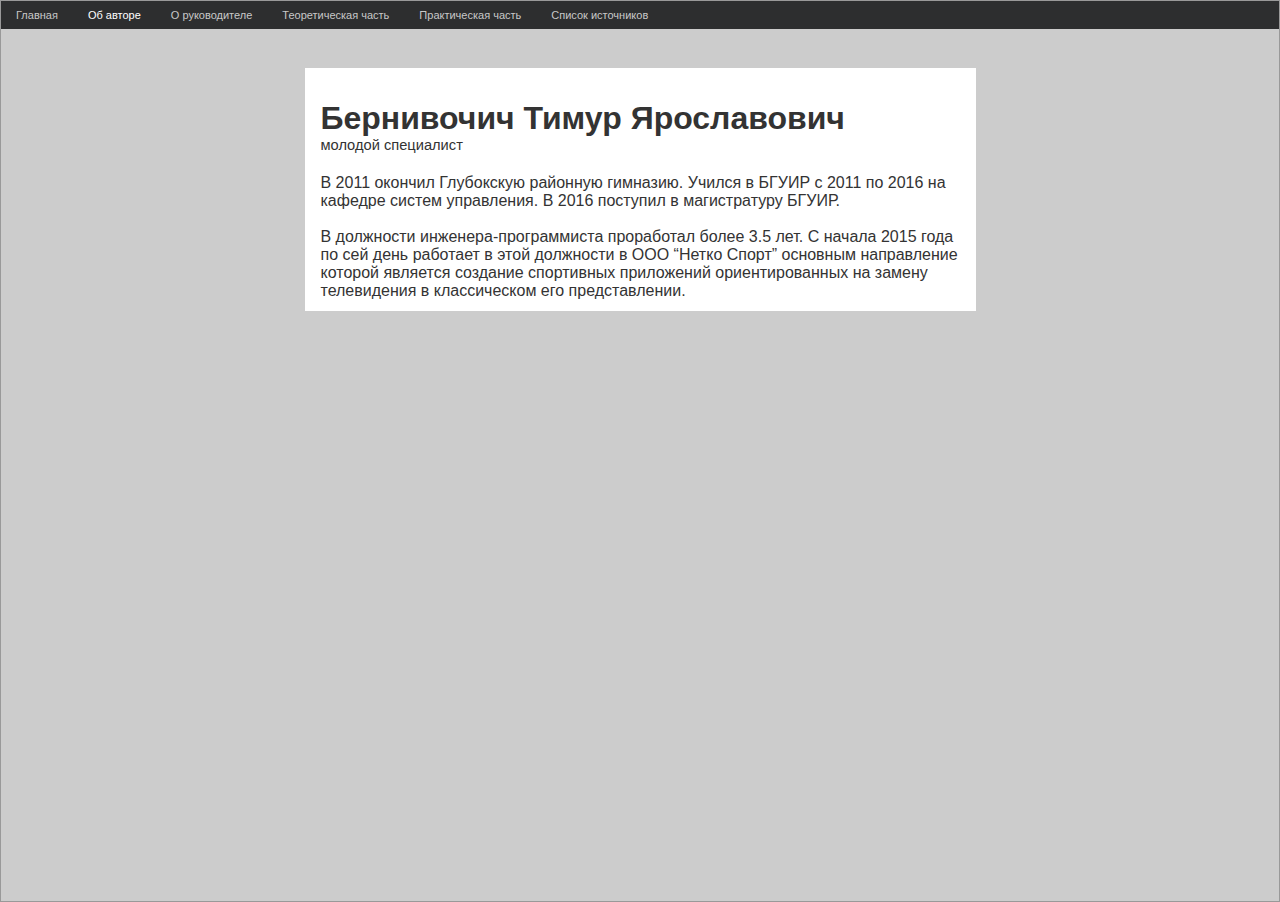
==== author.html @ 9d1f707b "Add site data" ====
<!DOCTYPE html>
<html> 
<head> 
	<title>Об авторе</title> 
	<meta http-equiv="Content-Type" content="text/html; charset=utf-8">
	<link rel="stylesheet" href="style.css" type="text/css" media="screen">
</head> 
<body>
	<ul id="nav">
      <li><a href="index.html">Главная</a></li>
      <li><a class="current" href="author.html">Об авторе</a></li>
      <li><a href="head.html">О руководителе</a></li>
      <li><a href="theory.html">Теоретическая часть</a></li>
      <li><a href="practice.html">Практическая часть</a></li>
      <li><a href="sources.html">Список источников</a></li>
   	</ul>
	<div id='content'>
		<h1>
			Бернивочич Тимур Ярославович
			<br>
			<div id='subhead'>молодой специалист</div>
		</h1>
		В 2011 окончил Глубокскую районную гимназию. Учился в БГУИР с 2011 по 2016 на кафедре систем управления. В 2016 поступил в магистратуру БГУИР.
		<br>
		<br>
		В должности инженера-программиста проработал более 3.5 лет. С начала 2015 года по сей день работает в этой должности в ООО “Нетко Спорт” основным направление которой является создание спортивных приложений ориентированных на замену телевидения в классическом его представлении.
	</div>
</body> 
</html>
---- style.css ----
body {
	background-color: #cccccc;
	font-family: -apple-system, Helvetica, Arial, sans-serif;
	color: #333333;
	margin: 0;
	padding: 0;
	border: 1px solid #999;
	min-height: 100vh;
}

#nav {
	width: 100%;
	float: left;
	margin: 0;
	padding: 0;
	list-style: none;
	background-color: #2d2e2f;
}

#nav li {
	float: left;
}

#nav li a {
	display: block;
	padding: 8px 15px;
	text-decoration: none;
	font-weight: medium;
	font-size: 11px;
	color: #c8c8c8;
}

#nav li a:hover {
	color: #ffffff;
	background-color: #3b4045;
}

#nav li a.current {
	color: #ffffff;
}

#nav li a.current:hover {
	color: #ffffff;
}

#content {
	width: 50%;
	max-width: 800pt;
	margin-top: 50pt;
	margin-left: auto;
	margin-right: auto;
	font-size: 12pt;
	text-align: left;
	background-color: #ffffff;
	padding: 8pt 12pt;
}

#subhead {
	font-size: 11pt;
	font-weight: normal;
}
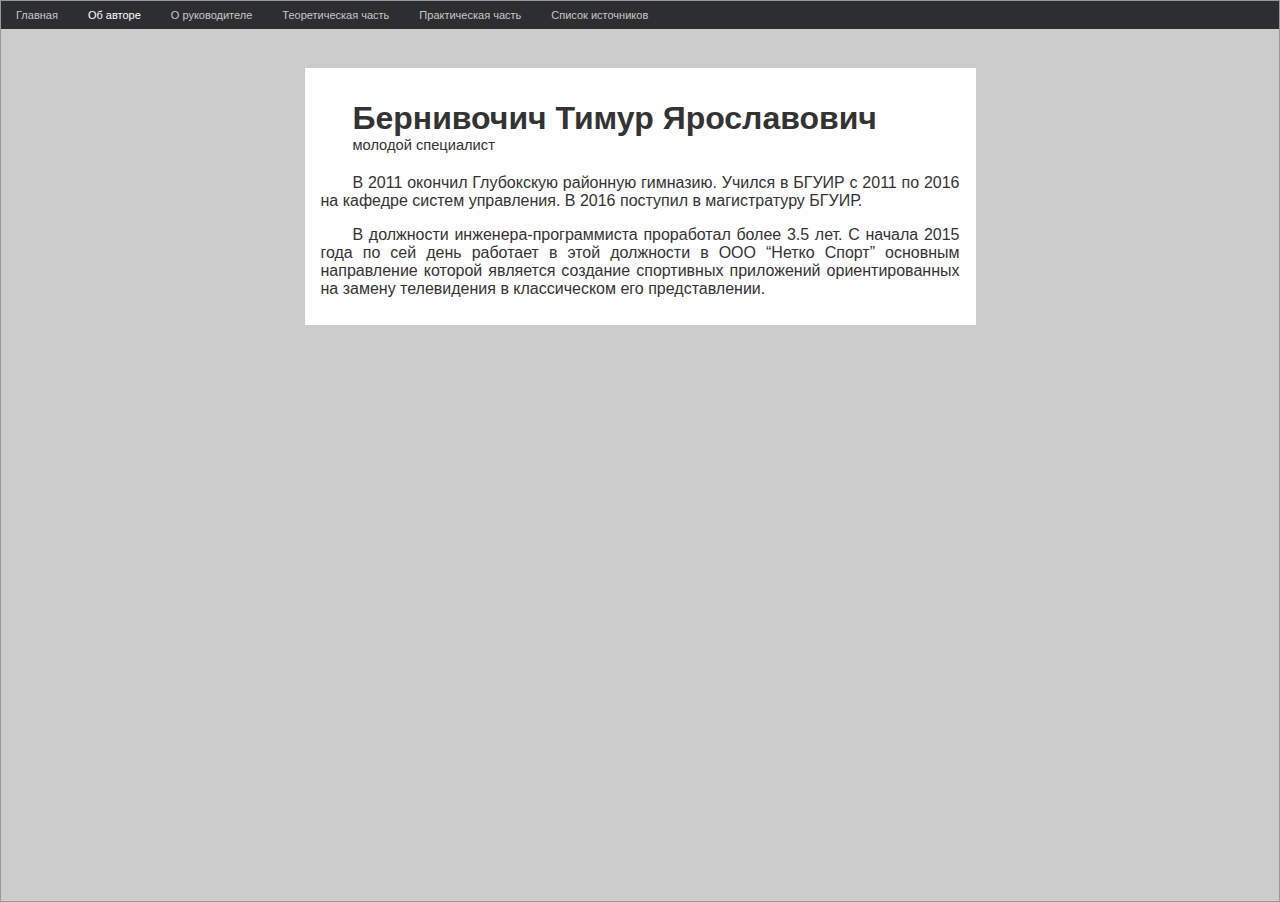
==== commit df6fb374: "Remove unneeded br tags. Update paragraph styles. Add pracical part with resources" ====
--- a/author.html
+++ b/author.html
@@ -20,10 +20,12 @@
 			<br>
 			<div id='subhead'>молодой специалист</div>
 		</h1>
-		В 2011 окончил Глубокскую районную гимназию. Учился в БГУИР с 2011 по 2016 на кафедре систем управления. В 2016 поступил в магистратуру БГУИР.
-		<br>
-		<br>
-		В должности инженера-программиста проработал более 3.5 лет. С начала 2015 года по сей день работает в этой должности в ООО “Нетко Спорт” основным направление которой является создание спортивных приложений ориентированных на замену телевидения в классическом его представлении.
+		<p>
+			В 2011 окончил Глубокскую районную гимназию. Учился в БГУИР с 2011 по 2016 на кафедре систем управления. В 2016 поступил в магистратуру БГУИР.
+		</p>
+		<p>
+			В должности инженера-программиста проработал более 3.5 лет. С начала 2015 года по сей день работает в этой должности в ООО “Нетко Спорт” основным направление которой является создание спортивных приложений ориентированных на замену телевидения в классическом его представлении.
+		</p>
 	</div>
 </body> 
 </html>
--- a/style.css
+++ b/style.css
@@ -47,10 +47,11 @@
 	width: 50%;
 	max-width: 800pt;
 	margin-top: 50pt;
+	margin-bottom: 20pt;
 	margin-left: auto;
 	margin-right: auto;
 	font-size: 12pt;
-	text-align: left;
+	text-align: justify;
 	background-color: #ffffff;
 	padding: 8pt 12pt;
 }
@@ -58,4 +59,41 @@
 #subhead {
 	font-size: 11pt;
 	font-weight: normal;
-}+}
+
+#centred {
+ 	text-align: center;
+ 	font-size: 10pt;
+}
+
+#centred img {
+	max-width: 90%;
+	max-height: 50vh;
+}
+
+table {
+	width: 92%;
+	margin-left: auto;
+	margin-right: auto;
+	border-collapse: collapse;
+	border-spacing: 0;
+}
+
+td, th {
+	border: 1px solid #0C0C0C;
+	height: 30pt;
+	text-align: center;
+}
+
+th {
+	background: #F3F3F3;
+	font-weight: bold;
+}
+
+td {
+	background: #FAFAFA;
+}
+
+p, h1, h2, h3, h3, h5, h6 {
+    text-indent: 32px;
+}
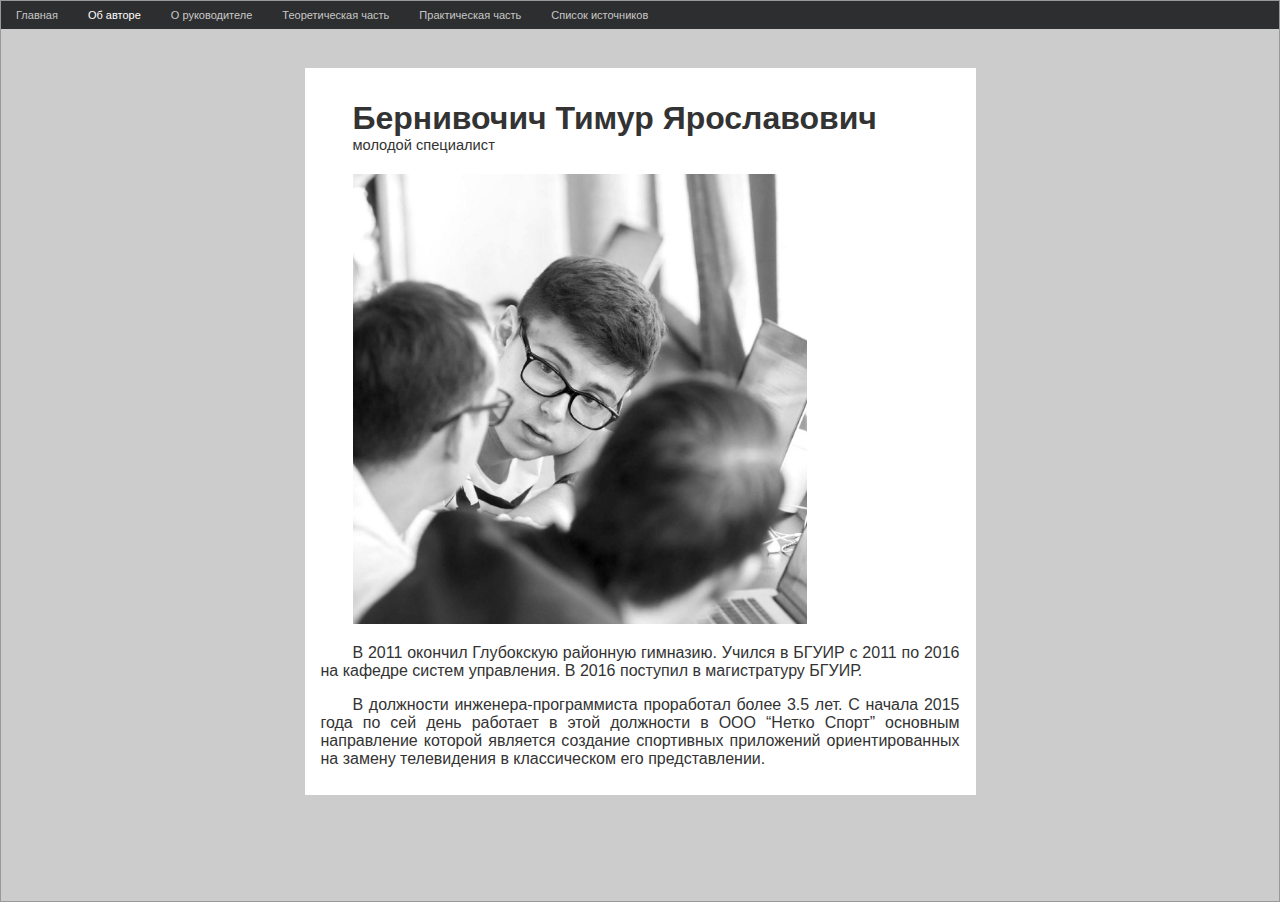
==== commit e33d7065: "Add photos for authors" ====
--- a/author.html
+++ b/author.html
@@ -21,6 +21,9 @@
 			<div id='subhead'>молодой специалист</div>
 		</h1>
 		<p>
+			<img src="resources/author/photo.jpg">
+		</p>
+		<p>
 			В 2011 окончил Глубокскую районную гимназию. Учился в БГУИР с 2011 по 2016 на кафедре систем управления. В 2016 поступил в магистратуру БГУИР.
 		</p>
 		<p>
--- a/style.css
+++ b/style.css
@@ -66,7 +66,7 @@
  	font-size: 10pt;
 }
 
-#centred img {
+img {
 	max-width: 90%;
 	max-height: 50vh;
 }
